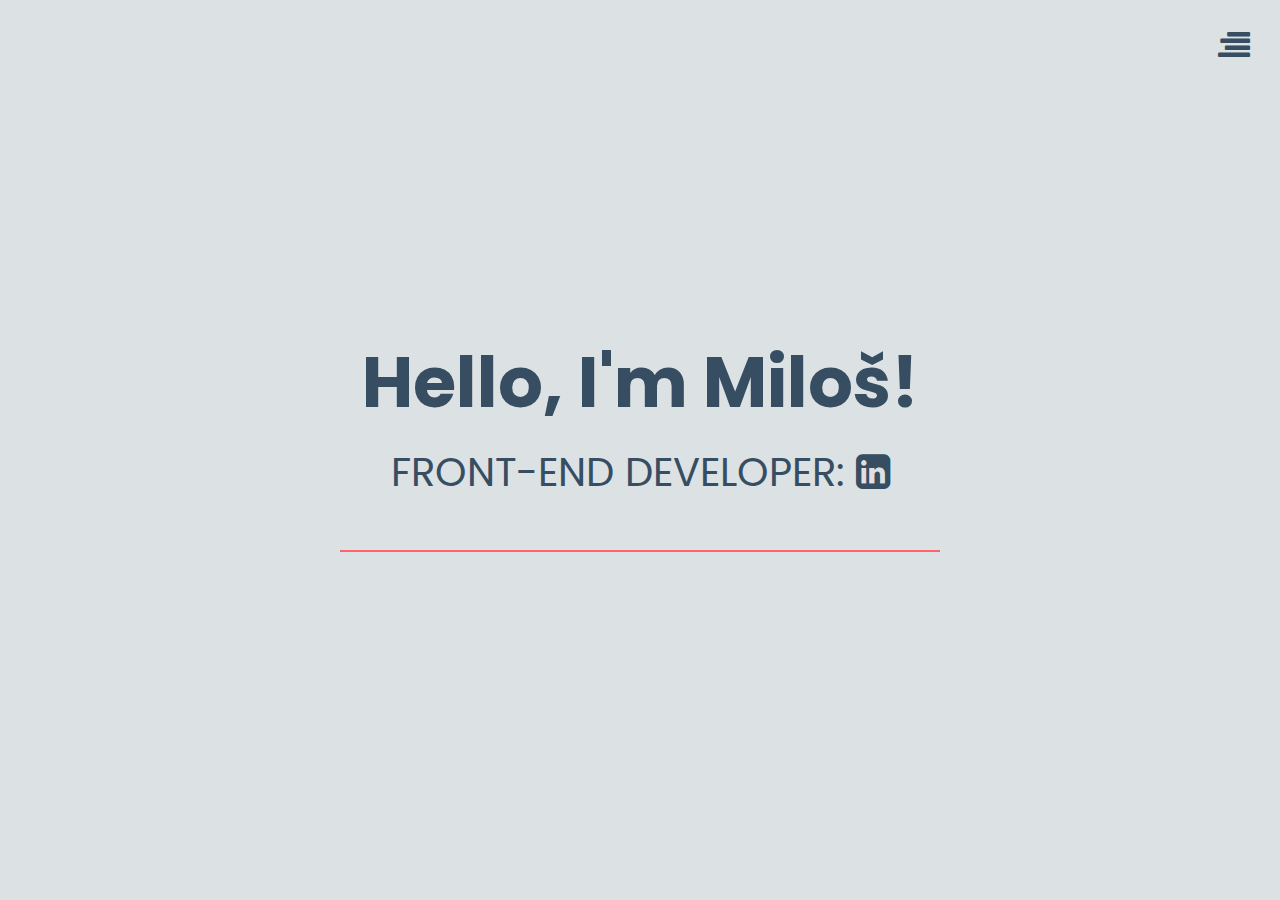
==== index.html @ ab287901 "Initial Commit" ====
<!DOCTYPE html>
<html>
    <head>
        <title>Miloš Simić</title>
        <meta charset="utf-8">
        <link href="assets/css/style.css" type="text/css" rel="stylesheet">
        <link href="https://maxcdn.bootstrapcdn.com/font-awesome/4.7.0/css/font-awesome.min.css" rel="stylesheet">
        <meta name="viewport" content="width=device-width, initial-scale=1.0">
    </head>
    
    <body>
        <section class="landing">
            <i class="fa fa-align-right fa-2x" aria-hidden="true" id="menu-open"></i>
            <h1>Hello, I'm Miloš!</h1>
            <p class="title">FRONT-END DEVELOPER: <a href="#"><i class="fa fa-linkedin-square" aria-hidden="true"></i></a></p>
            <hr>
        </section>
        
        <section class="menu">
            <i class="fa fa-times fa-3x" aria-hidden="true" id="menu-close"></i>
            <a class="menu-el-style" href="index.html">Home</a>
            <a class="menu-el-style" href="projects.html">Projects</a>
            <a class="menu-el-style" href="about.html">About</a>
            <a class="menu-el-style" href="contact.html">Contact</a>
        </section>
        
        <!--Include later in head, change JS-->
        <script src="assets/js/main.js"></script>
    </body>
</html>
---- assets/css/style.css ----
@import url('https://fonts.googleapis.com/css?family=Poppins');

body {
    margin: 0;
    font-family: 'Poppins', sans-serif;
}

a {
    color: #364d62;
    text-decoration: none;
}
 
a:visited {
    color: #364d62;
}

/*LANDING PAGE*/
.landing {
    display: flex;
    flex-direction: column;
    justify-content: center;
    text-align: center;
    min-height: 100vh;
    background-color: #dce2e3;
    color: #364d62;
    
    animation: fadeIn;
    animation-duration: 0.5s;
    animation-delay: 0s;
    animation-timing-function: ease-in;
    animation-fill-mode: forwards;
}

h1 {
    font-size: 70px;
    margin-top: -10px;
    text-align: center;
}

.title {
    font-size: 40px;
    margin-top: -1em;
}

hr {
    border: 0;
    border-bottom: 2px solid #ff636f;
    padding: 0 300px;
}

i {
    color: #364d62;
}

@media only screen and (max-width: 992px) {
    h1 {
        font-size: 50px;
    }
    
    .title {
        font-size: 35px;
    }
    
    hr {
        padding: 0 250px;
    }
}

@media only screen and (max-width: 600px) {
    h1 {
        font-size: 40px;
    }
    
    .title {
        font-size: 25px;
    }
    
    hr {
        padding: 0 150px;
    }
}

/*MENU BUTTONS*/
#menu-open {
    position: absolute;
    top: 30px;
    right: 30px;
    cursor: pointer;
}

#menu-close {
    position: absolute;
    top: 30px;
    right: 30px;
    cursor: pointer;
}

/*MENU*/
.menu {
    display: none;
    flex-direction: column;
    justify-content: center;
    text-align: center;
    min-height: 100vh;
    background-color: #ff636f;
    color: #364d62;
    
    animation: fadeIn;
    animation-duration: 0.5s;
    animation-delay: 0s;
    cubic-bezier(0.785, 0.135, 0.15, 0.86);
    animation-fill-mode: forwards;
}

.menu-el-style {
    font-size: 30px;
}

.menu-el-style:hover {
    color: #dce2e3;
    transition-timing-function: ease-in;
    transition-duration: 0.2s;
}

/*ABOUT*/
.about {
    display: flex;
    flex-direction: column;
    justify-content: center;
    min-height: 100vh;
    color: #fff;
    background-color: #2574A9;
    
    animation: fadeIn;
    animation-duration: 0.5s;
    animation-delay: 0s;
    animation-timing-function: ease-in;
    animation-fill-mode: forwards;
}

.about #menu-open {
    position: absolute;
    top: 30px;
    right: 30px;
    cursor: pointer;
    color: #fff;
}

.about-content {
    display: flex;
    flex-direction: row;
    justify-content: space-around;
    font-size: 20px;
}

ul {
    list-style: none;
    margin: 0;
    margin-top: 5px;
    padding: 0;
}

span {
    text-align: center;
    font-weight: ;
    text-decoration: underline;
}

img {
    max-width: 100%;
    border-radius: 5px;
}

.about-me {
    margin-top: 15px;
    padding: 0 40px;
    text-align: justify;
}

@media only screen and (max-width: 600px) {
    .about-content {
        flex-direction: column;
        align-content: center;
        text-align: center;
    }
    
    .about h1 {
        margin-top: 80px;
    }
    
    .list-1 {
        margin-top: 30px;
    }
    
    .list-2 {
        margin-top: 30px;
    }
}

@media only screen and (min-width: 800px) {
    .about-me {
        padding: 0 50px;
    }
    
    .about {
        padding: 0;
    }
}

@media only screen and (min-width: 992px) {
    .about-me {
        padding: 0 100px;
    }
    
    .about {
        padding: 0 100px;
    }
}

@media only screen and (min-width: 1360px) {
    .about-me {
        padding: 0 40px;
    }
    
    .about {
        padding: 0 300px;
    }
}

/*PROJECTS*/
.projects {
    display: flex;
    flex-direction: column;
    justify-content: center;
    min-height: 100vh;
    background-color: #F4D03F;
    color: #364d62;
    padding: 30px;
    
    animation: fadeIn;
    animation-duration: 0.5s;
    animation-delay: 0s;
    animation-timing-function: ease-in;
    animation-fill-mode: forwards;
}

.project-list {
    display: flex;
    flex-direction: row;
    flex-wrap: wrap;
    justify-content: center; 
}

.project-list div {
    flex-basis: 30%;
    padding: 10px;
}

figcaption {
    text-align: center;
}

@media only screen and (max-width: 800px) {
    .project-list div {
        flex-basis: 100%;
    }
    
    .projects h1 {
        margin-top: 50px;
    }
}

@media only screen and (max-width: 600px) {
    
}

/*CONTACT*/
.contact {
    display: flex;
    flex-direction: column;
    min-height: 100vh;
    justify-content: center;
    text-align: center;
    background-color: #91b496;
    color: #fff;
    
    animation: fadeIn;
    animation-duration: 0.5s;
    animation-delay: 0s;
    animation-timing-function: ease-in;
    animation-fill-mode: forwards;
}

.contact #menu-open {
    position: absolute;
    top: 30px;
    right: 30px;
    cursor: pointer;
    color: #fff;
}

@keyframes fadeIn {
    0% {
        opacity: 0;
    }
    
    100% {
        opacity: 1;
    }
}
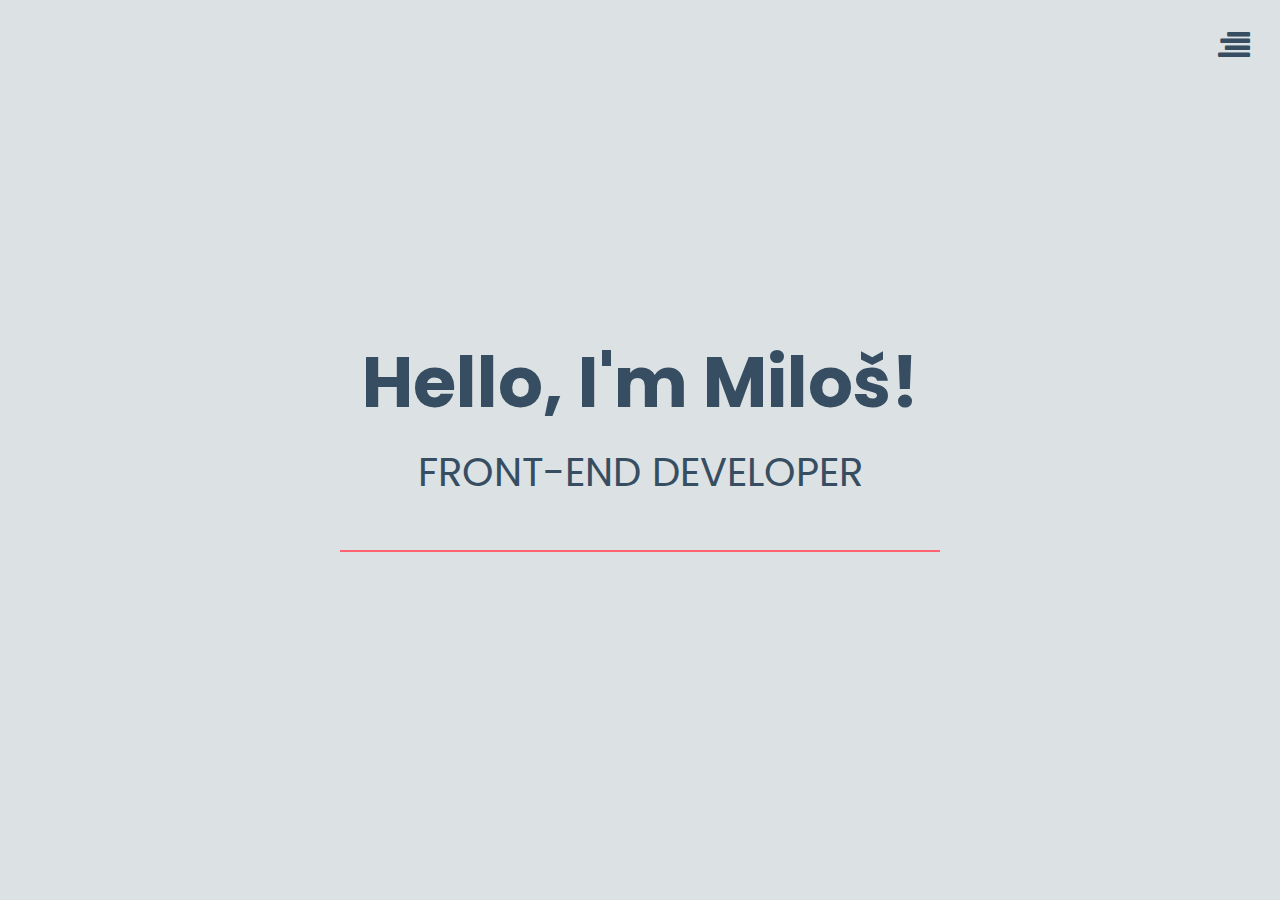
==== commit 9bbd1f8f: "Update index.html" ====
--- a/index.html
+++ b/index.html
@@ -12,7 +12,8 @@
         <section class="landing">
             <i class="fa fa-align-right fa-2x" aria-hidden="true" id="menu-open"></i>
             <h1>Hello, I'm Miloš!</h1>
-            <p class="title">FRONT-END DEVELOPER: <a href="#"><i class="fa fa-linkedin-square" aria-hidden="true"></i></a></p>
+            <p class="title">FRONT-END DEVELOPER</p>
+            <!--: <a href="#"><i class="fa fa-linkedin-square" aria-hidden="true"></i></a>-->
             <hr>
         </section>
         
@@ -27,4 +28,4 @@
         <!--Include later in head, change JS-->
         <script src="assets/js/main.js"></script>
     </body>
-</html>+</html>
--- a/assets/css/style.css
+++ b/assets/css/style.css
@@ -68,15 +68,15 @@
 
 @media only screen and (max-width: 600px) {
     h1 {
-        font-size: 40px;
+        font-size: 30px;
     }
     
     .title {
-        font-size: 25px;
+        font-size: 20px;
     }
     
     hr {
-        padding: 0 150px;
+        padding: 0 125px;
     }
 }
 
@@ -219,7 +219,7 @@
 
 @media only screen and (min-width: 1360px) {
     .about-me {
-        padding: 0 40px;
+        padding: 0 50px;
     }
     
     .about {
@@ -307,4 +307,4 @@
     100% {
         opacity: 1;
     }
-}+}
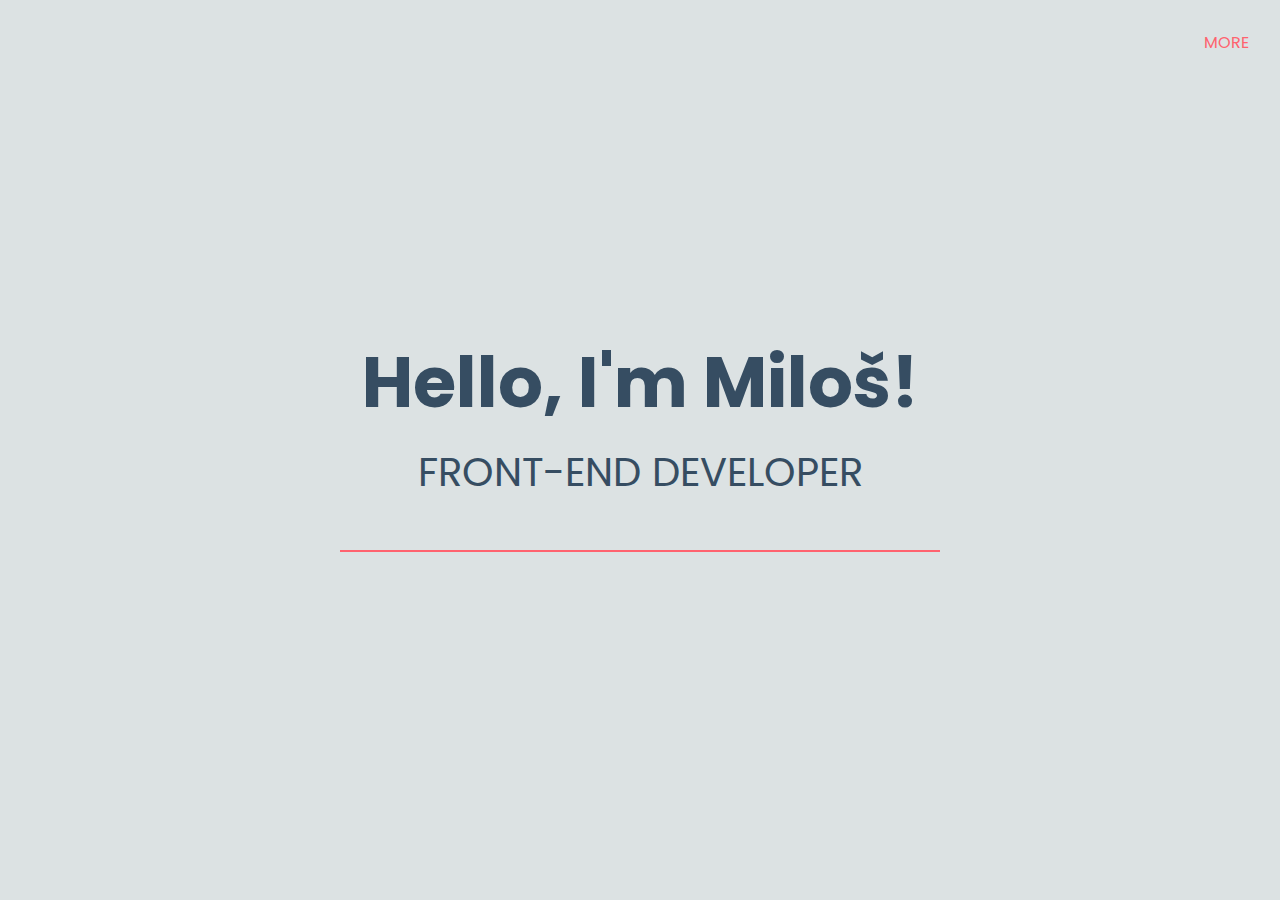
==== commit a4810811: "Update index.html" ====
--- a/index.html
+++ b/index.html
@@ -10,7 +10,8 @@
     
     <body>
         <section class="landing">
-            <i class="fa fa-align-right fa-2x" aria-hidden="true" id="menu-open"></i>
+            <!--<i class="fa fa-align-right fa-2x" aria-hidden="true" id="menu-open"></i>-->
+            <span id="menu-open">MORE</span>
             <h1>Hello, I'm Miloš!</h1>
             <p class="title">FRONT-END DEVELOPER</p>
             <!--: <a href="#"><i class="fa fa-linkedin-square" aria-hidden="true"></i></a>-->
--- a/assets/css/style.css
+++ b/assets/css/style.css
@@ -128,22 +128,14 @@
     flex-direction: column;
     justify-content: center;
     min-height: 100vh;
-    color: #fff;
-    background-color: #2574A9;
+    color: #364d62;
+    background-color: #dce2e3;
     
     animation: fadeIn;
     animation-duration: 0.5s;
     animation-delay: 0s;
     animation-timing-function: ease-in;
     animation-fill-mode: forwards;
-}
-
-.about #menu-open {
-    position: absolute;
-    top: 30px;
-    right: 30px;
-    cursor: pointer;
-    color: #fff;
 }
 
 .about-content {
@@ -163,7 +155,7 @@
 span {
     text-align: center;
     font-weight: ;
-    text-decoration: underline;
+    color: #ff636f;
 }
 
 img {
@@ -233,9 +225,9 @@
     flex-direction: column;
     justify-content: center;
     min-height: 100vh;
-    background-color: #F4D03F;
-    color: #364d62;
-    padding: 30px;
+    background-color: #dce2e3;
+    color: #364d62;
+    padding: 30px 30px 30px 30px;
     
     animation: fadeIn;
     animation-duration: 0.5s;
@@ -260,6 +252,12 @@
     text-align: center;
 }
 
+@media only screen and (min-width: 1360px) {
+    .projects {
+        padding: 50px 30px 30px 30px;
+    }
+}
+
 @media only screen and (max-width: 800px) {
     .project-list div {
         flex-basis: 100%;
@@ -281,22 +279,14 @@
     min-height: 100vh;
     justify-content: center;
     text-align: center;
-    background-color: #91b496;
-    color: #fff;
+    background-color: #dce2e3;
+    color: #364d62;
     
     animation: fadeIn;
     animation-duration: 0.5s;
     animation-delay: 0s;
     animation-timing-function: ease-in;
     animation-fill-mode: forwards;
-}
-
-.contact #menu-open {
-    position: absolute;
-    top: 30px;
-    right: 30px;
-    cursor: pointer;
-    color: #fff;
 }
 
 @keyframes fadeIn {
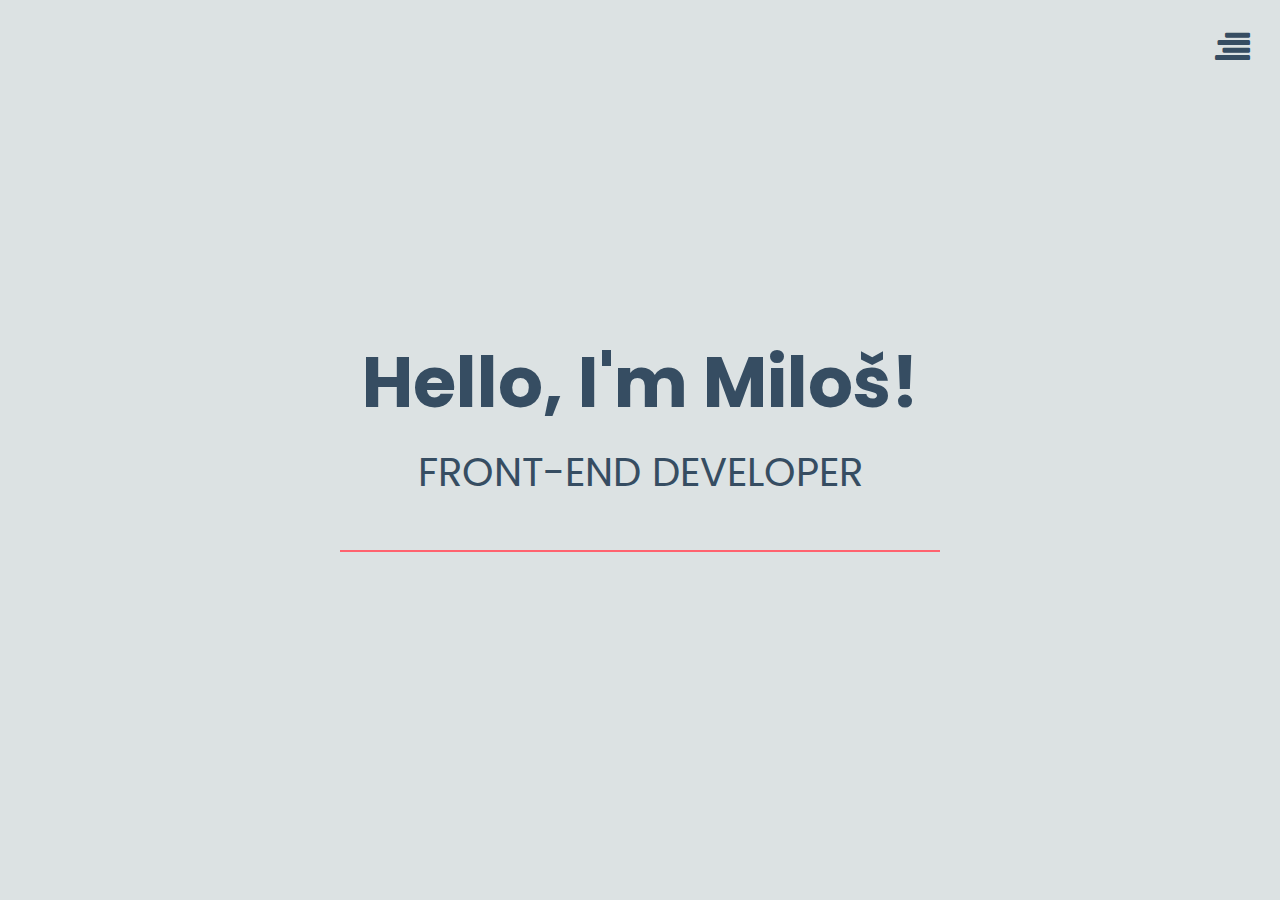
==== commit 43e965f8: "Fixed font-size, changed more button to hamburger and minor margin, padding fixes" ====
--- a/index.html
+++ b/index.html
@@ -10,8 +10,7 @@
     
     <body>
         <section class="landing">
-            <!--<i class="fa fa-align-right fa-2x" aria-hidden="true" id="menu-open"></i>-->
-            <span id="menu-open">MORE</span>
+            <i class="fa fa-align-right" aria-hidden="true" id="menu-open"></i>
             <h1>Hello, I'm Miloš!</h1>
             <p class="title">FRONT-END DEVELOPER</p>
             <!--: <a href="#"><i class="fa fa-linkedin-square" aria-hidden="true"></i></a>-->
--- a/assets/css/style.css
+++ b/assets/css/style.css
@@ -14,6 +14,11 @@
     color: #364d62;
 }
 
+span {
+    text-align: center;
+    color: #ff636f;
+}
+
 /*LANDING PAGE*/
 .landing {
     display: flex;
@@ -31,7 +36,7 @@
     animation-fill-mode: forwards;
 }
 
-h1 {
+.landing h1 {
     font-size: 70px;
     margin-top: -10px;
     text-align: center;
@@ -53,29 +58,29 @@
 }
 
 @media only screen and (max-width: 992px) {
-    h1 {
+    .landing h1 {
         font-size: 50px;
     }
     
-    .title {
+    .landing .title {
         font-size: 35px;
     }
     
-    hr {
+    .landing hr {
         padding: 0 250px;
     }
 }
 
 @media only screen and (max-width: 600px) {
-    h1 {
-        font-size: 30px;
-    }
-    
-    .title {
+    .landing h1 {
+        font-size: 30px;
+    }
+    
+    .landing .title {
         font-size: 20px;
     }
     
-    hr {
+    .landing hr {
         padding: 0 125px;
     }
 }
@@ -86,12 +91,13 @@
     top: 30px;
     right: 30px;
     cursor: pointer;
+    font-size: 35px;
 }
 
 #menu-close {
     position: absolute;
-    top: 30px;
-    right: 30px;
+    top: 23px;
+    right: 28px;
     cursor: pointer;
 }
 
@@ -145,20 +151,20 @@
     font-size: 20px;
 }
 
-ul {
+.about h1 {
+    font-size: 70px;
+    margin-top: -10px;
+    text-align: center;
+}
+
+.about ul {
     list-style: none;
     margin: 0;
     margin-top: 5px;
     padding: 0;
 }
 
-span {
-    text-align: center;
-    font-weight: ;
-    color: #ff636f;
-}
-
-img {
+.about img {
     max-width: 100%;
     border-radius: 5px;
 }
@@ -169,7 +175,25 @@
     text-align: justify;
 }
 
+@media only screen and (max-width: 992px) {
+    .about h1 {
+        font-size: 50px;
+    }
+}
+
 @media only screen and (max-width: 600px) {
+    .menu a {
+        font-size: 25px;
+    }
+    
+    #menu-open {
+        font-size: 30px;
+    }
+    
+    #menu-close {
+        font-size: 40px;
+    }
+    
     .about-content {
         flex-direction: column;
         align-content: center;
@@ -178,13 +202,14 @@
     
     .about h1 {
         margin-top: 80px;
-    }
-    
-    .list-1 {
+        font-size: 30px;
+    }
+    
+    .about .list-1 {
         margin-top: 30px;
     }
     
-    .list-2 {
+    .about .list-2 {
         margin-top: 30px;
     }
 }
@@ -236,6 +261,17 @@
     animation-fill-mode: forwards;
 }
 
+.projects h1 {
+    font-size: 70px;
+    margin-top: 10px;
+    text-align: center;
+}
+
+.projects div img {
+    border-radius: 5px 5px 0 0;
+    max-width: 100%;
+}
+
 .project-list {
     display: flex;
     flex-direction: row;
@@ -245,17 +281,31 @@
 
 .project-list div {
     flex-basis: 30%;
-    padding: 10px;
-}
-
-figcaption {
-    text-align: center;
+    padding: 20px 20px 20px 20px;
+}
+
+.projects figcaption {
+    text-align: center;
+    border: 1px solid #364d62;
+    margin-top: -8px;
+    padding: 15px 5px 15px 5px;
+    border-radius: 0 0 5px 5px;
 }
 
 @media only screen and (min-width: 1360px) {
     .projects {
         padding: 50px 30px 30px 30px;
     }
+    
+    .projects h1 {
+        margin-bottom: 25px;
+    }
+}
+
+@media only screen and (max-width: 992px) {
+    .projects h1 {
+        font-size: 50px;
+    }
 }
 
 @media only screen and (max-width: 800px) {
@@ -264,12 +314,23 @@
     }
     
     .projects h1 {
-        margin-top: 50px;
+        margin-top: 45px;
     }
 }
 
 @media only screen and (max-width: 600px) {
-    
+    .projects h1 {
+        margin-bottom: 10px;
+        font-size: 30px;
+    }
+    
+    .projects div figcaption {
+        font-size: 15px;
+    }
+    
+    .project-list div {
+        padding: 10px 10px;
+    }
 }
 
 /*CONTACT*/
@@ -287,6 +348,18 @@
     animation-delay: 0s;
     animation-timing-function: ease-in;
     animation-fill-mode: forwards;
+}
+
+.contact h1 {
+    font-size: 70px;
+    margin-top: -10px;
+    margin-bottom: 0;
+    text-align: center;
+}
+
+.contact h2 {
+    margin: 0;
+    padding: 10px;
 }
 
 @keyframes fadeIn {
@@ -298,3 +371,19 @@
         opacity: 1;
     }
 }
+
+@media only screen and (max-width: 992px) {
+    .contact h1 {
+        font-size: 50px;
+    }
+}
+
+@media only screen and (max-width: 600px) {
+    .contact h1 {
+        font-size: 30px;
+    }
+    
+    .contact h2 {
+        font-size: 17px;
+    }
+}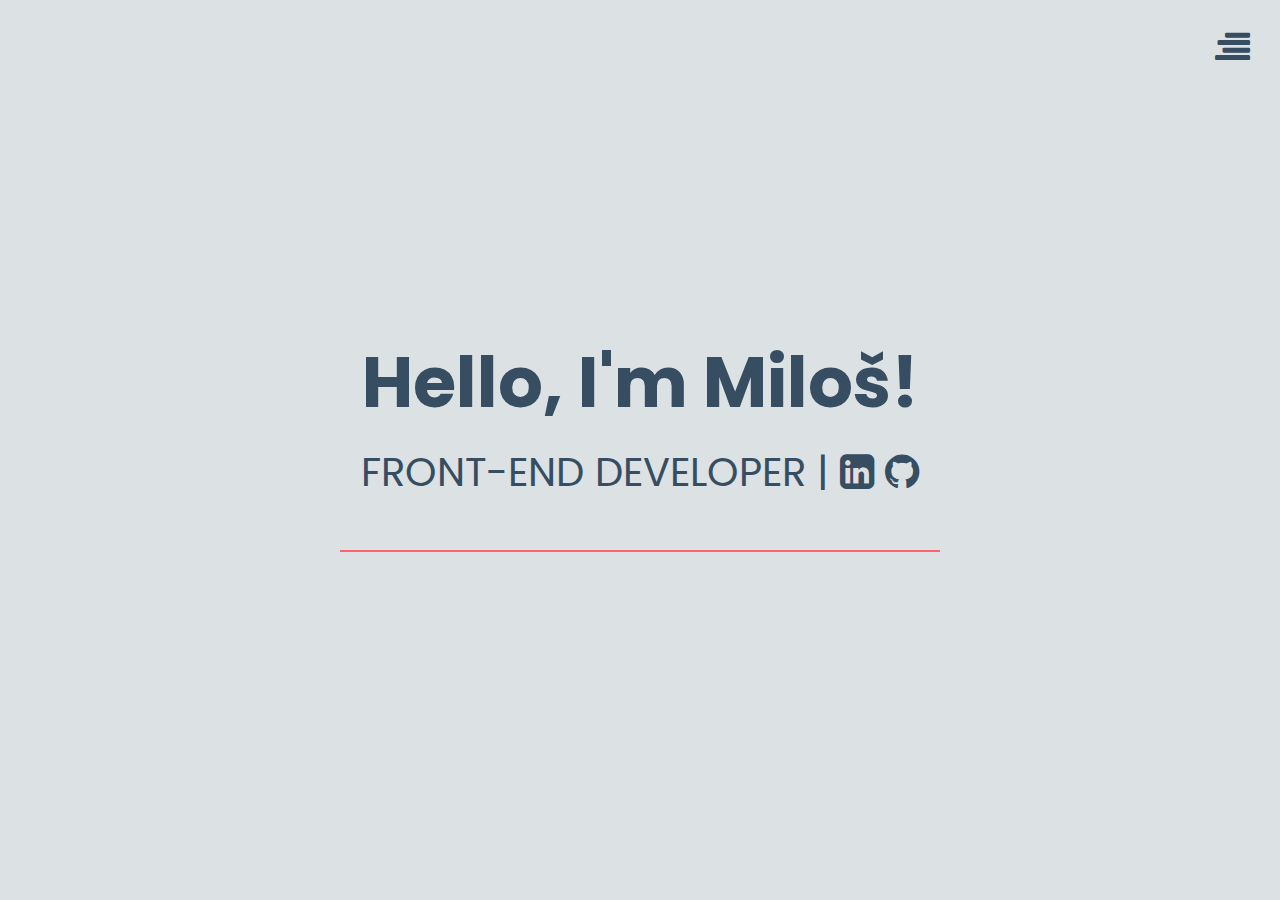
==== commit e5632272: "added links to github and linkedin to main page" ====
--- a/index.html
+++ b/index.html
@@ -12,7 +12,10 @@
         <section class="landing">
             <i class="fa fa-align-right" aria-hidden="true" id="menu-open"></i>
             <h1>Hello, I'm Miloš!</h1>
-            <p class="title">FRONT-END DEVELOPER</p>
+            <p class="title">FRONT-END DEVELOPER | 
+                <a href="https://www.linkedin.com/in/simicmv/" target="_blank"><i class="fa fa-linkedin-square"></i></a> 
+                <a href="https://github.com/msimicshauma" target="_blank"><i class="fa fa-github"></i></a>
+            </p>
             <!--: <a href="#"><i class="fa fa-linkedin-square" aria-hidden="true"></i></a>-->
             <hr>
         </section>
--- a/assets/css/style.css
+++ b/assets/css/style.css
@@ -92,6 +92,35 @@
     right: 30px;
     cursor: pointer;
     font-size: 35px;
+    
+    animation-name: bounce;
+    animation-iteration-count: 2;
+    animation-duration: 1s;
+    animation-fill-mode: forwards;
+    animation-timing-function: linear;
+    animation-delay: 0s;
+}
+
+@keyframes bounce {
+    0% {
+        transform: translateX(0px);
+    }
+    
+    25% {
+        transform: translateX(-10px);
+    }
+    
+    50% {
+        transform: translateX(0px);
+    }
+    
+    75% {
+        transform: translateX(-10px);
+    }
+    
+    100% {
+        transform: translateX(0px);
+    }
 }
 
 #menu-close {
@@ -165,8 +194,8 @@
 }
 
 .about img {
-    max-width: 100%;
-    border-radius: 5px;
+    max-width: 70%;
+    /*border-radius: 5px;*/
 }
 
 .about-me {
@@ -188,6 +217,7 @@
     
     #menu-open {
         font-size: 30px;
+        animation: none;
     }
     
     #menu-close {
@@ -276,12 +306,13 @@
     display: flex;
     flex-direction: row;
     flex-wrap: wrap;
-    justify-content: center; 
+    justify-content: center;
 }
 
 .project-list div {
     flex-basis: 30%;
     padding: 20px 20px 20px 20px;
+    font-size: 15px;
 }
 
 .projects figcaption {
@@ -302,9 +333,13 @@
     }
 }
 
-@media only screen and (max-width: 992px) {
+@media only screen and (max-width: 1024px) {
     .projects h1 {
         font-size: 50px;
+    }
+    
+    .project-list div {
+        flex-basis: 40%;
     }
 }
 
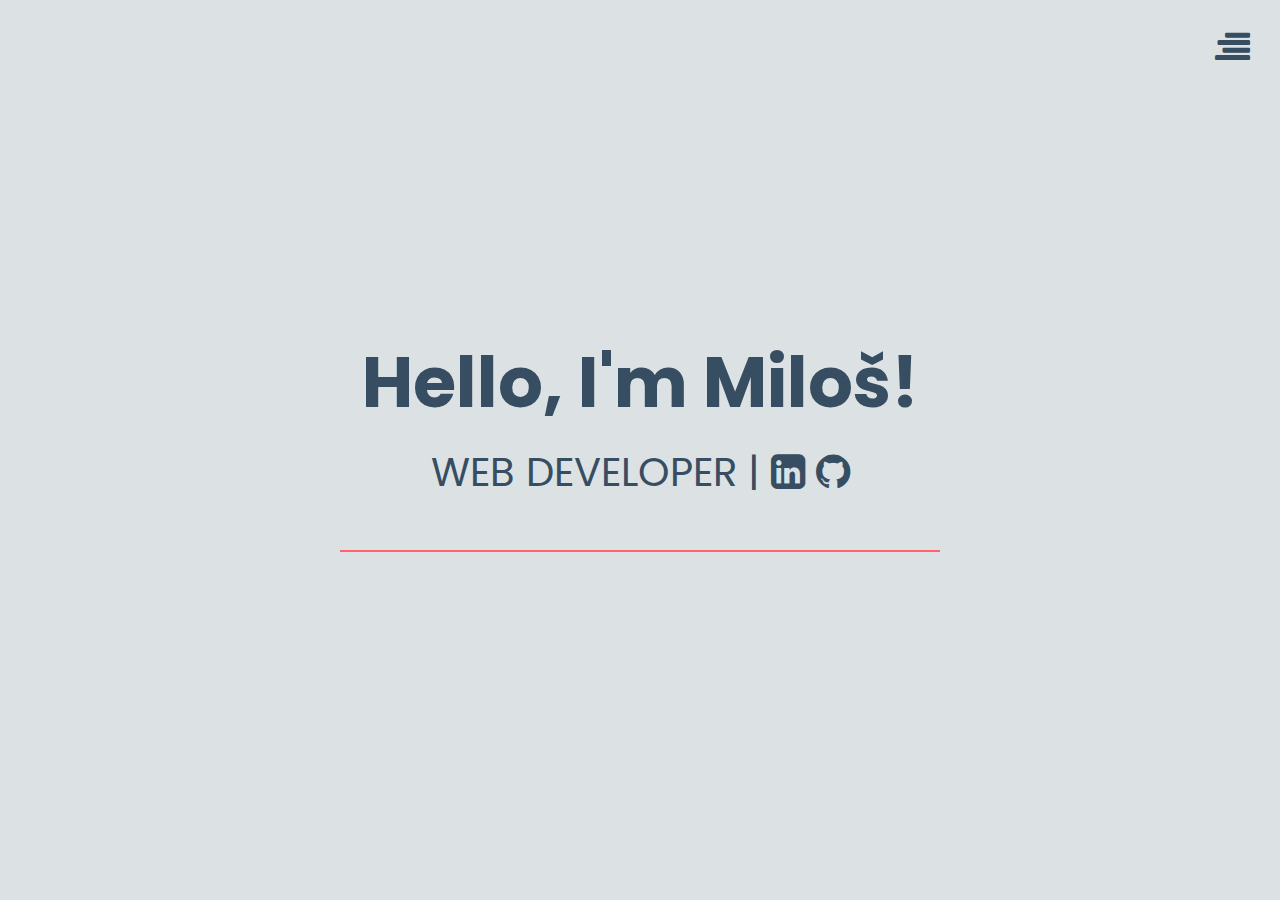
==== commit f73d6abd: "updated landing page" ====
--- a/index.html
+++ b/index.html
@@ -12,7 +12,7 @@
         <section class="landing">
             <i class="fa fa-align-right" aria-hidden="true" id="menu-open"></i>
             <h1>Hello, I'm Miloš!</h1>
-            <p class="title">FRONT-END DEVELOPER | 
+            <p class="title">WEB DEVELOPER | 
                 <a href="https://www.linkedin.com/in/simicmv/" target="_blank"><i class="fa fa-linkedin-square"></i></a> 
                 <a href="https://github.com/msimicshauma" target="_blank"><i class="fa fa-github"></i></a>
             </p>
